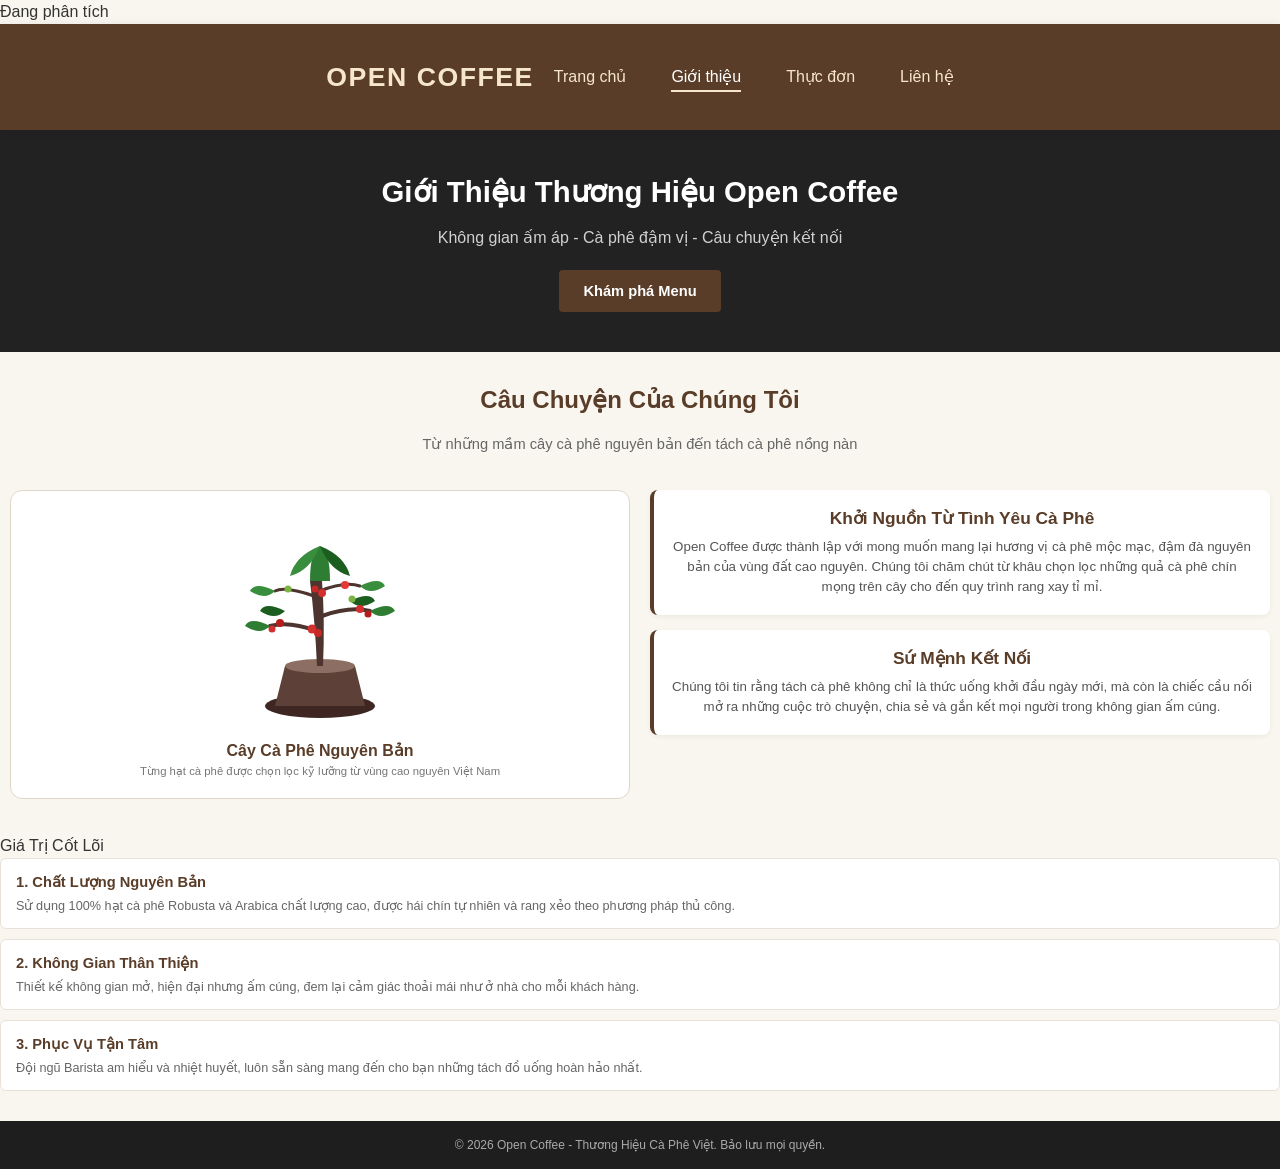
==== gioithieu.html @ ca4d2867 "Initial commit" ====
Đang phân tích
<!DOCTYPE html>
<html lang="vi">
<head>
    <meta charset="UTF-8">
    <title>Giới Thiệu Thương Hiệu - Open Coffee</title>
      <link rel="stylesheet" href="style.css">
    
      
</head>
<body>


     <header>
        <nav class="nav-container">
            <div class="logo">Open Coffee</div>
            <ul class="nav-menu">
                <li><a href="index.html" >Trang chủ</a></li>
                <li><a href="gioithieu.html"class="active">Giới thiệu</a></li>
                <li><a href="thucdon.html">Thực đơn</a></li>
                <li><a href="lienhe.html">Liên hệ</a></li>
            </ul>
        </nav>
    </header>
    <!-- Hero Section -->
    <div class="hero">
        <h1>Giới Thiệu Thương Hiệu Open Coffee</h1>
        <p>Không gian ấm áp - Cà phê đậm vị - Câu chuyện kết nối</p>
        <div class="hero-btn">Khám phá Menu</div>
    </div>

    <!-- Story Section -->
    <div class="section-title">Câu Chuyện Của Chúng Tôi</div>
    <div class="section-subtitle">Từ những mầm cây cà phê nguyên bản đến tách cà phê nồng nàn</div>

    <table class="content-table">
        <tr>
            <td class="col-50">
                <!-- SVG Coffee Tree Illustration -->
                <div class="illustration-box">
                    <svg width="240" height="220" viewBox="0 0 240 220" xmlns="http://www.w3.org/2000/svg">
                        <!-- Pot / Soil -->
                        <ellipse cx="120" cy="195" rx="55" ry="12" fill="#3e2723" />
                        <path d="M75,195 L85,155 L155,155 L165,195 Z" fill="#5d4037" />
                        <ellipse cx="120" cy="155" rx="35" ry="7" fill="#8d6e63" />
                        
                        <!-- Trunk -->
                        <path d="M117,155 Q115,110 110,70 Q118,65 122,70 Q125,110 123,155 Z" fill="#4e342e" />
                        
                        <!-- Branches -->
                        <path d="M116,120 Q90,110 70,115" stroke="#4e342e" stroke-width="4" fill="none" stroke-linecap="round" />
                        <path d="M122,105 Q150,95 170,100" stroke="#4e342e" stroke-width="4" fill="none" stroke-linecap="round" />
                        <path d="M114,85 Q85,75 75,80" stroke="#4e342e" stroke-width="3" fill="none" stroke-linecap="round" />
                        <path d="M120,80 Q145,70 160,75" stroke="#4e342e" stroke-width="3" fill="none" stroke-linecap="round" />

                        <!-- Leaves -->
                        <!-- Main Top Leaves -->
                        <path d="M110,70 Q110,40 120,35 Q130,40 130,70 Z" fill="#2e7d32" />
                        <path d="M120,35 Q95,45 90,65 Q110,60 120,35 Z" fill="#388e3c" />
                        <path d="M120,35 Q145,45 150,65 Q130,60 120,35 Z" fill="#1b5e20" />
                        
                        <!-- Left Leaves -->
                        <path d="M70,115 Q50,105 45,115 Q60,125 70,115 Z" fill="#2e7d32" />
                        <path d="M75,80 Q55,70 50,80 Q65,90 75,80 Z" fill="#388e3c" />
                        <path d="M85,100 Q65,90 60,100 Q75,110 85,100 Z" fill="#1b5e20" />

                        <!-- Right Leaves -->
                        <path d="M170,100 Q190,90 195,100 Q180,110 170,100 Z" fill="#2e7d32" />
                        <path d="M160,75 Q180,65 185,75 Q170,85 160,75 Z" fill="#388e3c" />
                        <path d="M150,90 Q170,80 175,90 Q160,100 150,90 Z" fill="#1b5e20" />

                        <!-- Coffee Cherries (Red Berries) -->
                        <circle cx="112" cy="118" r="4.5" fill="#d32f2f" />
                        <circle cx="118" cy="122" r="4" fill="#c62828" />
                        <circle cx="80" cy="112" r="4" fill="#b71c1c" />
                        <circle cx="72" cy="118" r="3.5" fill="#d32f2f" />
                        <circle cx="160" cy="98" r="4" fill="#d32f2f" />
                        <circle cx="168" cy="103" r="3.5" fill="#b71c1c" />
                        <circle cx="122" cy="82" r="4" fill="#d32f2f" />
                        <circle cx="115" cy="78" r="3.5" fill="#c62828" />
                        <circle cx="145" cy="74" r="4" fill="#e53935" />
                        
                        <!-- Unripe Green Cherries -->
                        <circle cx="88" cy="78" r="3.5" fill="#7cb342" />
                        <circle cx="152" cy="88" r="3.5" fill="#7cb342" />
                    </svg>
                    <div class="illustration-title">Cây Cà Phê Nguyên Bản</div>
                    <p style="font-size: 8.5pt; color: #777; margin-top: 4px;">Từng hạt cà phê được chọn lọc kỹ lưỡng từ vùng cao nguyên Việt Nam</p>
                </div>
            </td>
            <td class="col-50">
                <div class="card">
                    <h3>Khởi Nguồn Từ Tình Yêu Cà Phê</h3>
                    <p>Open Coffee được thành lập với mong muốn mang lại hương vị cà phê mộc mạc, đậm đà nguyên bản của vùng đất cao nguyên. Chúng tôi chăm chút từ khâu chọn lọc những quả cà phê chín mọng trên cây cho đến quy trình rang xay tỉ mỉ.</p>
                </div>
                <div class="card">
                    <h3>Sứ Mệnh Kết Nối</h3>
                    <p>Chúng tôi tin rằng tách cà phê không chỉ là thức uống khởi đầu ngày mới, mà còn là chiếc cầu nối mở ra những cuộc trò chuyện, chia sẻ và gắn kết mọi người trong không gian ấm cúng.</p>
                </div>
            </td>
        </tr>
    </table>

    <!-- Core Values Section -->
    <div class=" </header>section-title">Giá Trị Cốt Lõi</div>
    
    <div class="value-item">
        <h4>1. Chất Lượng Nguyên Bản</h4>
        <p>Sử dụng 100% hạt cà phê Robusta và Arabica chất lượng cao, được hái chín tự nhiên và rang xẻo theo phương pháp thủ công.</p>
    </div>

    <div class="value-item">
        <h4>2. Không Gian Thân Thiện</h4>
        <p>Thiết kế không gian mở, hiện đại nhưng ấm cúng, đem lại cảm giác thoải mái như ở nhà cho mỗi khách hàng.</p>
    </div>

    <div class="value-item">
        <h4>3. Phục Vụ Tận Tâm</h4>
        <p>Đội ngũ Barista am hiểu và nhiệt huyết, luôn sẵn sàng mang đến cho bạn những tách đồ uống hoàn hảo nhất.</p>
    </div>

    <!-- Footer -->
    <div class="footer">
        &copy; 2026 Open Coffee - Thương Hiệu Cà Phê Việt. Bảo lưu mọi quyền.
    </div>

</body>
</html>
---- style.css ----
/* --- 1. ĐỊNH NGHĨA BIẾN VÀ CẤU HÌNH CHUNG --- */
:root {
    --cafe-brown: #6F4E37;
    --cream: #F5E6CC;
    --dark-charcoal: #212121;
    --light-bg: #FAF6F0;
    --white: #FFFFFF;
}

* {
    margin: 0;
    padding: 0;
    box-sizing: border-box;
    font-family: 'Segoe UI', Tahoma, Geneva, Verdana, sans-serif;
}

body {
    background-color: var(--light-bg);
    color: var(--dark-charcoal);
    line-height: 1.6;
}

a {
    text-decoration: none;
    color: inherit;
}

/* --- 2. THANH MENU CHUNG (HEADER) --- */
header {
    background-color: var(--cafe-brown);
    position: sticky;
    top: 0;
    z-index: 1000;
    box-shadow: 0 2px 10px rgba(0,0,0,0.1);
}

.nav-container {
    max-width: 1200px;
    margin: 0 auto;
    display: flex;
    justify-content: space-between;
    align-items: center;
    padding: 15px 20px;
}

.logo {
    color: var(--cream);
    font-size: 24px;
    font-weight: bold;
    text-transform: uppercase;
    letter-spacing: 1px;
}


/* --- tạo menu nằm ngang --- */
.nav-menu {
    display: flex;
    list-style: none;
    gap: 25px;
}

.nav-menu a {
    color: var(--cream);
    font-weight: 500;
    transition: color 0.3s;
}

.nav-menu a:hover, .nav-menu a.active {
    color: var(--white);
    border-bottom: 2px solid var(--cream);
    padding-bottom: 5px;
}

/* --- 3. BANNER CHÍNH (HERO SECTION) --- */
.hero {
    background-color: var(--dark-charcoal);
    color: var(--cream);
    padding: 100px 20px;
    text-align: center;
}

.hero h1 {
    font-size: 42px;
    margin-bottom: 15px;
    color: var(--white);
}

.hero p {
    font-size: 18px;
    margin-bottom: 25px;
}

.btn {
    display: inline-block;
    background-color: var(--cafe-brown);
    color: var(--white);
    padding: 12px 30px;
    border-radius: 5px;
    font-weight: bold;
    transition: background 0.3s;
}

.btn:hover {
    background-color: #553c2a;
}

/* --- 4. BỐ CỤC NỘI DUNG (CONTAINER) --- */



/* --- tạo một khung nội dung ở giữa trang --- */
.container {
    max-width: 1200px;
    margin: 40px auto;
    padding: 0 20px;
}

.section-title {
    text-align: center;
    color: var(--cafe-brown);
    margin-bottom: 30px;
    font-size: 28px;
    position: relative;
}

/* --- 5. GRID SẢN PHẨM / TÍNH NĂNG --- */
.grid {
    display: grid;
    grid-template-columns: repeat(auto-fit, minmax(280px, 1fr));
    gap: 30px;
}

.card {
    background-color: var(--white);
    border-radius: 8px;
    overflow: hidden;
    box-shadow: 0 4px 6px rgba(0,0,0,0.05);
    padding: 20px;
    text-align: center;
}

.card img {
    width: 100%;
    height: 200px;
    object-fit: cover;
    border-radius: 6px;
    margin-bottom: 15px;
}

.card h3 {
    margin-bottom: 10px;
    color: var(--cafe-brown);
}

.price {
    font-weight: bold;
    color: #e44d26;
    margin: 10px 0;
}

/* --- 6. CHÂN TRANG (FOOTER) --- */
footer {
    background-color: var(--dark-charcoal);
    color: #999;
    padding: 40px 20px;
    margin-top: 60px;
}

.footer-content {
    max-width: 1200px;
    margin: 0 auto;
    display: flex;
    flex-wrap: wrap;
    justify-content: space-between;
    gap: 30px;
}

.footer-col h4 {
    color: var(--cream);
    margin-bottom: 15px;
}

.footer-bottom {
    text-align: center;
    padding-top: 20px;
    margin-top: 20px;
    border-top: 1px solid #333;
    font-size: 14px;
}

/* --- 7. FORM LIÊN HỆ --- */
.contact-wrapper {
    display: grid;
    grid-template-columns: 1fr 1fr;
    gap: 40px;
}

.contact-form input, .contact-form textarea {
    width: 100%;
    padding: 12px;
    margin-bottom: 15px;
    border: 1px solid #ddd;
    border-radius: 4px;
}

/* --- 8. HỖ TRỢ ĐÁP ỨNG DI ĐỘNG (RESPONSIVE) --- */
@media (max-width: 768px) {
    .nav-container {
        flex-direction: column;
        gap: 15px;
    }
    .contact-wrapper {
        grid-template-columns: 1fr;
    }
}
        body {
            background-color: #f9f6f0;
            color: #333;
        }

        /* Header section */
        header {
            background-color: #5a3d28;
            color: #fff;
            display: flex;
            justify-content: space-between;
            align-items: center;
            padding: 18px 80px;
        }

        .logo {
            font-size: 24px;
            font-weight: bold;
            letter-spacing: 1px;
            text-transform: uppercase;
        }

        nav a {
            color: #fff;
            text-decoration: none;
            margin-left: 25px;
            font-size: 16px;
            font-weight: 500;
            transition: color 0.3s;
        }

        nav a:hover, nav a.active {
            border-bottom: 2px solid #fff;
            padding-bottom: 4px;
        }

        /* Banner Hero section */
        .hero {
            background-color: #222;
            color: #fff;
            text-align: center;
            padding: 60px 20px;
        }

        .hero h1 {
            font-size: 38px;
            margin-bottom: 15px;
        }

        .hero p {
            color: #ccc;
            font-size: 16px;
            margin-bottom: 25px;
        }

        /* Menu Section */
        .menu-container {
            max-width: 1100px;
            margin: 40px auto;
            padding: 0 20px;
        }

        .category-title {
            color: #5a3d28;
            font-size: 28px;
            text-align: center;
            margin: 40px 0 20px;
            position: relative;
        }

        .category-title::after {
            content: '';
            display: block;
            width: 60px;
            height: 3px;
            background-color: #5a3d28;
            margin: 8px auto 0;
        }

        .menu-grid {
            display: grid;
            grid-template-columns: repeat(auto-fit, minmax(300px, 1fr));
            gap: 20px;
        }

        .menu-item {
            background-color: #fff;
            border-radius: 8px;
            padding: 20px;
            box-shadow: 0 2px 8px rgba(0,0,0,0.06);
            display: flex;
            justify-content: space-between;
            align-items: flex-start;
            border-left: 4px solid #5a3d28;
        }

        .item-info {
            flex: 1;
            padding-right: 15px;
        }

        .item-info h3 {
            font-size: 18px;
            color: #222;
            margin-bottom: 6px;
        }

        .item-info p {
            font-size: 13px;
            color: #666;
            line-height: 1.4;
        }

        .item-price {
            font-size: 16px;
            font-weight: bold;
            color: #5a3d28;
            white-space: nowrap;
        }

        /* Footer */
        footer {
            text-align: center;
            padding: 20px;
            background-color: #1e1e1e;
            color: #aaa;
            font-size: 14px;
            margin-top: 50px;
        }

        /* CSS.thucdon */
          * {
            margin: 0;
            padding: 0;
            box-sizing: border-box;
            font-family: 'Segoe UI', Tahoma, Geneva, Verdana, sans-serif;
        }

        body {
            background-color: #f9f6f0;
            color: #333;
            padding-bottom: 60px;
        }

        /* Header */
        header {
            background-color: #5a3d28;
            color: #fff;
            display: flex;
            justify-content: space-between;
            align-items: center;
            padding: 18px 80px;
            position: sticky;
            top: 0;
            z-index: 100;
        }

        .logo {
            font-size: 24px;
            font-weight: bold;
            letter-spacing: 1px;
            text-transform: uppercase;
        }

        nav a {
            color: #fff;
            text-decoration: none;
            margin-left: 20px;
            font-size: 16px;
            font-weight: 500;
        }

        .cart-btn-header {
            background-color: #d35400;
            color: white;
            border: none;
            padding: 8px 16px;
            border-radius: 20px;
            cursor: pointer;
            font-weight: bold;
            margin-left: 20px;
        }

        /* Hero */
        .hero {
            background-color: #222;
            color: #fff;
            text-align: center;
            padding: 50px 20px;
        }

        .hero h1 { font-size: 36px; margin-bottom: 10px; }
        .hero p { color: #ccc; font-size: 15px; }

        /* Menu Grid */
        .menu-container {
            max-width: 1100px;
            margin: 30px auto;
            padding: 0 20px;
        }

        .category-title {
            color: #5a3d28;
            font-size: 26px;
            text-align: center;
            margin: 40px 0 20px;
            position: relative;
        }

        .category-title::after {
            content: '';
            display: block;
            width: 50px;
            height: 3px;
            background-color: #5a3d28;
            margin: 8px auto 0;
        }

        .menu-grid {
            display: grid;
            grid-template-columns: repeat(auto-fit, minmax(320px, 1fr));
            gap: 20px;
        }

        .menu-item {
            background-color: #fff;
            border-radius: 8px;
            padding: 20px;
            box-shadow: 0 2px 8px rgba(0,0,0,0.06);
            display: flex;
            flex-direction: column;
            justify-content: space-between;
            border-left: 4px solid #5a3d28;
        }

        .item-header {
            display: flex;
            justify-content: space-between;
            align-items: flex-start;
            margin-bottom: 8px;
        }

        .item-info h3 { font-size: 18px; color: #222; }
        .item-info p { font-size: 13px; color: #666; margin-top: 4px; }
        .item-price { font-size: 16px; font-weight: bold; color: #5a3d28; white-space: nowrap; }

        .btn-add {
            align-self: flex-end;
            margin-top: 15px;
            background-color: #5a3d28;
            color: #fff;
            border: none;
            padding: 8px 15px;
            border-radius: 4px;
            cursor: pointer;
            font-size: 13px;
            transition: background 0.2s;
        }

        .btn-add:hover { background-color: #3d281a; }

        /* Modal Đặt Hàng */
        .modal-overlay {
            position: fixed;
            top: 0; left: 0; width: 100%; height: 100%;
            background: rgba(0,0,0,0.6);
            display: none;
            justify-content: center;
            align-items: center;
            z-index: 1000;
        }

        .modal-content {
            background: #fff;
            width: 90%;
            max-width: 550px;
            border-radius: 8px;
            padding: 25px;
            max-height: 90vh;
            overflow-y: auto;
        }

        .modal-header {
            display: flex;
            justify-content: space-between;
            align-items: center;
            border-bottom: 1px solid #eee;
            padding-bottom: 10px;
            margin-bottom: 15px;
        }

        .close-btn {
            background: none;
            border: none;
            font-size: 22px;
            cursor: pointer;
            color: #888;
        }

        .cart-list { margin-bottom: 15px; }

        .cart-item {
            display: flex;
            justify-content: space-between;
            align-items: center;
            padding: 8px 0;
            border-bottom: 1px dashed #eee;
        }

        .cart-item-qty {
            display: flex;
            align-items: center;
            gap: 8px;
        }

        .cart-item-qty button {
            width: 24px;
            height: 24px;
            border: 1px solid #ccc;
            background: #f0f0f0;
            cursor: pointer;
        }

        .cart-total {
            text-align: right;
            font-size: 18px;
            font-weight: bold;
            color: #d35400;
            margin: 15px 0;
        }

        /* Form nhập thông tin */
        .order-form input, .order-form textarea {
            width: 100%;
            padding: 10px;
            margin-bottom: 12px;
            border: 1px solid #ccc;
            border-radius: 4px;
            font-size: 14px;
        }

        .btn-submit-order {
            width: 100%;
            background-color: #d35400;
            color: white;
            border: none;
            padding: 12px;
            font-size: 16px;
            font-weight: bold;
            border-radius: 4px;
            cursor: pointer;
        }

        .btn-submit-order:hover { background-color: #b94600; }


        /* CSS.Lienhe*/

         .contact-page {  max-width: 1200px;  margin: 50px auto;  padding: 0 20px; }
        .contact-intro { text-align: center; margin-bottom: 40px; }
        .contact-intro h1 {  color: var(--cafe-brown); font-size: 36px; margin-bottom: 10px; }
       .contact-intro p { color: #666; font-size: 17px; }
        .contact-wrapper { display: grid; grid-template-columns: 1fr 1fr; gap: 30px; align-items: stretch; }
        .contact-box { background: var(--white);   padding: 30px; border-radius: 12px;  box-shadow: 0 5px 20px rgba(0, 0, 0, 0.08); }
        .contact-box h2 { color: var(--cafe-brown); margin-bottom: 20px; font-size: 24px; }
        .contact-form label {  display: block; font-weight: 600;  margin-bottom: 7px;  color: #333; }
        .contact-form input,
        .contact-form textarea { width: 100%; padding: 13px 15px; margin-bottom: 18px; border: 1px solid #ddd; border-radius: 7px; outline: none; font-size: 15px; transition: 0.3s; }
        .contact-form input:focus,
        .contact-form textarea:focus { border-color: var(--cafe-brown); box-shadow: 0 0 0 3px rgba(111, 78, 55, 0.12); }
        .contact-form textarea {  resize: vertical; min-height: 130px; }
        .contact-form .btn { border: none; width: 100%; cursor: pointer; font-size: 16px; }
        .contact-info { display: flex;  flex-direction: column; gap: 18px; }
        .info-item { display: flex; gap: 15px; padding: 15px;  background: #faf6f0; border-radius: 8px;}
        .info-icon { width: 42px; height: 42px; flex-shrink: 0; display: flex; align-items: center;  justify-content: center;background: var(--cafe-brown); color: white;  border-radius: 50%; font-size: 18px; }
        .info-item h3 { font-size: 16px; color: var(--cafe-brown); margin-bottom: 3px; }
        .info-item p { color: #555; margin: 0;  }
        .info-item a { color: #555; transition: 0.3s; }
        .info-item a:hover { color: var(--cafe-brown); }
        .map { margin-top: 20px; overflow: hidden; border-radius: 10px; }
        .map iframe { width: 100%; height: 250px; border: 0; display: block; }
        .social-contact { margin-top: 25px; }
        .social-contact h3 { color: var(--cafe-brown); margin-bottom: 12px; }
        .social-links { display: flex; gap: 10px;}
        .social-links a { width: 42px; height: 42px; display: flex; align-items: center; justify-content: center; background: var(--cafe-brown); color: white; border-radius: 50%; transition: 0.3s; }
        .social-links a:hover { background: #553c2a; transform: translateY(-3px); }
        .form-message { display: none; margin-top: 15px; padding: 12px;  border-radius: 7px; background: #e8f5e9; color: #2e7d32; text-align: center; }

        /* ===== MOBILE ===== */
 @media (max-width: 768px) { 
 .contact-page { margin: 35px auto; }
            .contact-intro h1 { font-size: 30px; }
            .contact-wrapper { grid-template-columns: 1fr; gap: 25px; }
            .contact-box { padding: 22px; }
        }
        /* CSS.Gioi thieu*/
  @page {
            size: A4;
            margin: 15mm 12mm;
            background-color: #f9f6f0;
        }

        *, *::before, *::after {
            box-sizing: border-box;
        }

        body {
            margin: 0;
            padding: 0;
            font-family: 'Segoe UI', Tahoma, Geneva, Verdana, sans-serif;
            color: #333;
            background-color: #f9f6f0;
            line-height: 1.5;
        }

        /* Header / Navbar */
        .header {
            background-color: #5a3d28;
            color: #ffffff;
            padding: 16px 25px;
            margin: -15mm -12mm 20px -12mm;
            display: table;
            width: calc(100% + 24mm);
        }

        .logo {
            display: table-cell;
            font-size: 20pt;
            font-weight: bold;
            letter-spacing: 1.5px;
            text-transform: uppercase;
            vertical-align: middle;
        }

        .nav {
            display: table-cell;
            text-align: right;
            vertical-align: middle;
        }

        .nav span {
            color: #ffffff;
            margin-left: 20px;
            font-size: 11pt;
            font-weight: 500;
        }

        .nav span.active {
            border-bottom: 2px solid #ffffff;
            padding-bottom: 3px;
        }

        /* Hero Banner Section */
        .hero {
            background-color: #222222;
            color: #ffffff;
            text-align: center;
            padding: 40px 20px;
            margin: 0 -12mm 30px -12mm;
        }

        .hero h1 {
            font-size: 22pt;
            margin: 0 0 12px 0;
            color: #ffffff;
            font-weight: 700;
        }

        .hero p {
            color: #d1d1d1;
            font-size: 12pt;
            margin: 0 0 20px 0;
        }

        .hero-btn {
            display: inline-block;
            background-color: #5a3d28;
            color: #ffffff;
            padding: 10px 24px;
            font-size: 11pt;
            font-weight: bold;
            border-radius: 4px;
            text-decoration: none;
        }

        /* Section Title */
        .section-title {
            text-align: center;
            color: #5a3d28;
            font-size: 18pt;
            font-weight: bold;
            margin: 25px 0 15px 0;
            page-break-after: avoid;
        }

        .section-subtitle {
            text-align: center;
            color: #666;
            font-size: 11pt;
            margin-bottom: 25px;
            page-break-after: avoid;
        }

        /* Layout Grid via Table */
        .content-table {
            width: 100%;
            border-collapse: collapse;
            margin-bottom: 25px;
        }

        .content-table td {
            vertical-align: top;
            padding: 10px;
        }

        .col-50 {
            width: 50%;
        }

        /* Card Container */
        .card {
            background: #ffffff;
            border-radius: 8px;
            padding: 18px;
            border-left: 4px solid #5a3d28;
            box-shadow: 0 2px 5px rgba(0,0,0,0.05);
            margin-bottom: 15px;
        }

        .card h3 {
            color: #5a3d28;
            font-size: 13pt;
            margin: 0 0 8px 0;
        }

        .card p {
            font-size: 10pt;
            color: #555;
            margin: 0;
            line-height: 1.5;
        }

        /* Embedded SVG Coffee Tree Illustration */
        .illustration-box {
            background-color: #ffffff;
            border-radius: 12px;
            padding: 20px;
            text-align: center;
            border: 1px solid #e0d6c8;
        }

        .illustration-title {
            font-size: 12pt;
            font-weight: bold;
            color: #5a3d28;
            margin-top: 10px;
        }

        /* Values Box */
        .value-item {
            background: #ffffff;
            border-radius: 6px;
            padding: 12px 15px;
            margin-bottom: 10px;
            border: 1px solid #e8e1d7;
        }

        .value-item h4 {
            margin: 0 0 4px 0;
            color: #5a3d28;
            font-size: 11pt;
        }

        .value-item p {
            margin: 0;
            font-size: 9.5pt;
            color: #666;
        }

        /* Footer */
        .footer {
            background-color: #1e1e1e;
            color: #aaaaaa;
            text-align: center;
            padding: 15px;
            font-size: 9pt;
            margin: 30px -12mm -15mm -12mm;
        }
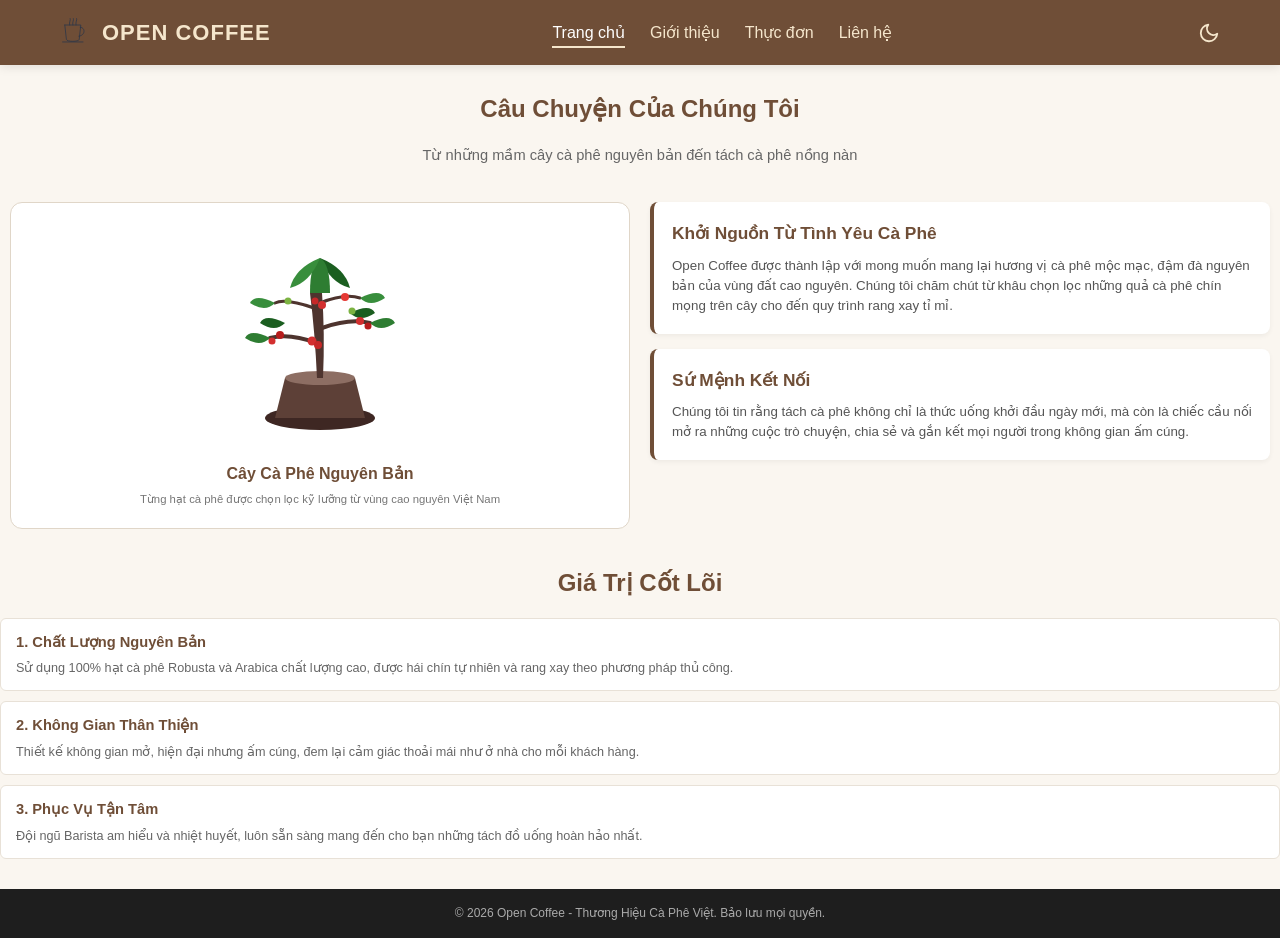
==== commit 5cbdae76: "toi uu, bo sung tinh nang" ====
--- a/gioithieu.html
+++ b/gioithieu.html
@@ -1,99 +1,122 @@
-Đang phân tích
 <!DOCTYPE html>
 <html lang="vi">
 <head>
     <meta charset="UTF-8">
     <title>Giới Thiệu Thương Hiệu - Open Coffee</title>
-      <link rel="stylesheet" href="style.css">
-    
-      
+    <link rel="icon" type="image/svg+xml" href="favicon.svg">
+    <link rel="stylesheet" href="style.css">
 </head>
 <body>
 
+   <header>
+        <nav class="nav-container">
+            <a href="index.html" class="logo" aria-label="Open Coffee - về trang chủ">
+                <img src="favicon.svg" alt="" class="logo-img" width="32" height="32">
+                <span class="logo-text">Open Coffee</span>
+            </a>
 
-     <header>
-        <nav class="nav-container">
-            <div class="logo">Open Coffee</div>
-            <ul class="nav-menu">
-                <li><a href="index.html" >Trang chủ</a></li>
-                <li><a href="gioithieu.html"class="active">Giới thiệu</a></li>
+            <ul class="nav-menu" id="nav-mobile">
+                <li><a href="index.html" class="active">Trang chủ</a></li>
+                <li><a href="gioithieu.html">Giới thiệu</a></li>
                 <li><a href="thucdon.html">Thực đơn</a></li>
                 <li><a href="lienhe.html">Liên hệ</a></li>
             </ul>
+
+            <div class="nav-actions">
+                <button id="dark-mode-toggle" type="button" aria-pressed="false" aria-label="Chuyển chế độ tối">
+                    <svg class="icon-moon" viewBox="0 0 24 24" fill="none" stroke="currentColor" stroke-width="2" stroke-linecap="round" stroke-linejoin="round" aria-hidden="true">
+                        <path d="M21 12.79A9 9 0 1 1 11.21 3 7 7 0 0 0 21 12.79Z"/>
+                    </svg>
+                    <svg class="icon-sun" viewBox="0 0 24 24" fill="none" stroke="currentColor" stroke-width="2" stroke-linecap="round" stroke-linejoin="round" aria-hidden="true">
+                        <circle cx="12" cy="12" r="4"/>
+                        <path d="M12 2v2M12 20v2M4.93 4.93l1.41 1.41M17.66 17.66l1.41 1.41M2 12h2M20 12h2M6.34 17.66l-1.41 1.41M19.07 4.93l-1.41 1.41"/>
+                    </svg>
+                </button>
+                <button aria-controls="nav-mobile" aria-expanded="false" aria-label="Mở menu" class="nav-toggle">
+                    <span></span><span></span><span></span>
+                </button>
+            </div>
         </nav>
     </header>
-    <!-- Hero Section -->
-    <div class="hero">
-        <h1>Giới Thiệu Thương Hiệu Open Coffee</h1>
-        <p>Không gian ấm áp - Cà phê đậm vị - Câu chuyện kết nối</p>
-        <div class="hero-btn">Khám phá Menu</div>
-    </div>
 
     <!-- Story Section -->
-    <div class="section-title">Câu Chuyện Của Chúng Tôi</div>
+    <div class="section-title-print">Câu Chuyện Của Chúng Tôi</div>
     <div class="section-subtitle">Từ những mầm cây cà phê nguyên bản đến tách cà phê nồng nàn</div>
 
     <table class="content-table">
         <tr>
             <td class="col-50">
-                <!-- SVG Coffee Tree Illustration -->
+                <!-- SVG Coffee Tree Illustration (tối ưu: gộp theo nhóm màu, viewBox gọn) -->
                 <div class="illustration-box">
-                    <svg width="240" height="220" viewBox="0 0 240 220" xmlns="http://www.w3.org/2000/svg">
+                    <svg width="240" height="220" viewBox="0 0 240 220" xmlns="http://www.w3.org/2000/svg" role="img" aria-label="Minh hoạ cây cà phê trong chậu">
                         <!-- Pot / Soil -->
-                        <ellipse cx="120" cy="195" rx="55" ry="12" fill="#3e2723" />
-                        <path d="M75,195 L85,155 L155,155 L165,195 Z" fill="#5d4037" />
-                        <ellipse cx="120" cy="155" rx="35" ry="7" fill="#8d6e63" />
-                        
-                        <!-- Trunk -->
-                        <path d="M117,155 Q115,110 110,70 Q118,65 122,70 Q125,110 123,155 Z" fill="#4e342e" />
-                        
-                        <!-- Branches -->
-                        <path d="M116,120 Q90,110 70,115" stroke="#4e342e" stroke-width="4" fill="none" stroke-linecap="round" />
-                        <path d="M122,105 Q150,95 170,100" stroke="#4e342e" stroke-width="4" fill="none" stroke-linecap="round" />
-                        <path d="M114,85 Q85,75 75,80" stroke="#4e342e" stroke-width="3" fill="none" stroke-linecap="round" />
-                        <path d="M120,80 Q145,70 160,75" stroke="#4e342e" stroke-width="3" fill="none" stroke-linecap="round" />
+                        <g>
+                            <ellipse cx="120" cy="195" rx="55" ry="12" fill="#3e2723"/>
+                            <path d="M75,195 L85,155 L155,155 L165,195 Z" fill="#5d4037"/>
+                            <ellipse cx="120" cy="155" rx="35" ry="7" fill="#8d6e63"/>
+                        </g>
 
-                        <!-- Leaves -->
-                        <!-- Main Top Leaves -->
-                        <path d="M110,70 Q110,40 120,35 Q130,40 130,70 Z" fill="#2e7d32" />
-                        <path d="M120,35 Q95,45 90,65 Q110,60 120,35 Z" fill="#388e3c" />
-                        <path d="M120,35 Q145,45 150,65 Q130,60 120,35 Z" fill="#1b5e20" />
-                        
-                        <!-- Left Leaves -->
-                        <path d="M70,115 Q50,105 45,115 Q60,125 70,115 Z" fill="#2e7d32" />
-                        <path d="M75,80 Q55,70 50,80 Q65,90 75,80 Z" fill="#388e3c" />
-                        <path d="M85,100 Q65,90 60,100 Q75,110 85,100 Z" fill="#1b5e20" />
+                        <!-- Trunk & branches -->
+                        <g fill="none" stroke="#4e342e" stroke-linecap="round">
+                            <path d="M117,155 Q115,110 110,70 Q118,65 122,70 Q125,110 123,155 Z" fill="#4e342e" stroke="none"/>
+                            <path d="M116,120 Q90,110 70,115" stroke-width="4"/>
+                            <path d="M122,105 Q150,95 170,100" stroke-width="4"/>
+                            <path d="M114,85 Q85,75 75,80" stroke-width="3"/>
+                            <path d="M120,80 Q145,70 160,75" stroke-width="3"/>
+                        </g>
 
-                        <!-- Right Leaves -->
-                        <path d="M170,100 Q190,90 195,100 Q180,110 170,100 Z" fill="#2e7d32" />
-                        <path d="M160,75 Q180,65 185,75 Q170,85 160,75 Z" fill="#388e3c" />
-                        <path d="M150,90 Q170,80 175,90 Q160,100 150,90 Z" fill="#1b5e20" />
+                        <!-- Leaves: dark green -->
+                        <g fill="#1b5e20">
+                            <path d="M120,35 Q145,45 150,65 Q130,60 120,35 Z"/>
+                            <path d="M85,100 Q65,90 60,100 Q75,110 85,100 Z"/>
+                            <path d="M150,90 Q170,80 175,90 Q160,100 150,90 Z"/>
+                        </g>
+                        <!-- Leaves: mid green -->
+                        <g fill="#2e7d32">
+                            <path d="M110,70 Q110,40 120,35 Q130,40 130,70 Z"/>
+                            <path d="M70,115 Q50,105 45,115 Q60,125 70,115 Z"/>
+                            <path d="M170,100 Q190,90 195,100 Q180,110 170,100 Z"/>
+                        </g>
+                        <!-- Leaves: light green -->
+                        <g fill="#388e3c">
+                            <path d="M120,35 Q95,45 90,65 Q110,60 120,35 Z"/>
+                            <path d="M75,80 Q55,70 50,80 Q65,90 75,80 Z"/>
+                            <path d="M160,75 Q180,65 185,75 Q170,85 160,75 Z"/>
+                        </g>
 
-                        <!-- Coffee Cherries (Red Berries) -->
-                        <circle cx="112" cy="118" r="4.5" fill="#d32f2f" />
-                        <circle cx="118" cy="122" r="4" fill="#c62828" />
-                        <circle cx="80" cy="112" r="4" fill="#b71c1c" />
-                        <circle cx="72" cy="118" r="3.5" fill="#d32f2f" />
-                        <circle cx="160" cy="98" r="4" fill="#d32f2f" />
-                        <circle cx="168" cy="103" r="3.5" fill="#b71c1c" />
-                        <circle cx="122" cy="82" r="4" fill="#d32f2f" />
-                        <circle cx="115" cy="78" r="3.5" fill="#c62828" />
-                        <circle cx="145" cy="74" r="4" fill="#e53935" />
-                        
-                        <!-- Unripe Green Cherries -->
-                        <circle cx="88" cy="78" r="3.5" fill="#7cb342" />
-                        <circle cx="152" cy="88" r="3.5" fill="#7cb342" />
+                        <!-- Coffee cherries: ripe red -->
+                        <g fill="#d32f2f">
+                            <circle cx="112" cy="118" r="4.5"/>
+                            <circle cx="72" cy="118" r="3.5"/>
+                            <circle cx="160" cy="98" r="4"/>
+                            <circle cx="122" cy="82" r="4"/>
+                        </g>
+                        <g fill="#c62828">
+                            <circle cx="118" cy="122" r="4"/>
+                            <circle cx="115" cy="78" r="3.5"/>
+                        </g>
+                        <g fill="#b71c1c">
+                            <circle cx="80" cy="112" r="4"/>
+                            <circle cx="168" cy="103" r="3.5"/>
+                        </g>
+                        <circle cx="145" cy="74" r="4" fill="#e53935"/>
+
+                        <!-- Unripe green cherries -->
+                        <g fill="#7cb342">
+                            <circle cx="88" cy="78" r="3.5"/>
+                            <circle cx="152" cy="88" r="3.5"/>
+                        </g>
                     </svg>
                     <div class="illustration-title">Cây Cà Phê Nguyên Bản</div>
                     <p style="font-size: 8.5pt; color: #777; margin-top: 4px;">Từng hạt cà phê được chọn lọc kỹ lưỡng từ vùng cao nguyên Việt Nam</p>
                 </div>
             </td>
             <td class="col-50">
-                <div class="card">
+                <div class="card-print">
                     <h3>Khởi Nguồn Từ Tình Yêu Cà Phê</h3>
                     <p>Open Coffee được thành lập với mong muốn mang lại hương vị cà phê mộc mạc, đậm đà nguyên bản của vùng đất cao nguyên. Chúng tôi chăm chút từ khâu chọn lọc những quả cà phê chín mọng trên cây cho đến quy trình rang xay tỉ mỉ.</p>
                 </div>
-                <div class="card">
+                <div class="card-print">
                     <h3>Sứ Mệnh Kết Nối</h3>
                     <p>Chúng tôi tin rằng tách cà phê không chỉ là thức uống khởi đầu ngày mới, mà còn là chiếc cầu nối mở ra những cuộc trò chuyện, chia sẻ và gắn kết mọi người trong không gian ấm cúng.</p>
                 </div>
@@ -102,11 +125,11 @@
     </table>
 
     <!-- Core Values Section -->
-    <div class=" </header>section-title">Giá Trị Cốt Lõi</div>
-    
+    <div class="section-title-print">Giá Trị Cốt Lõi</div>
+
     <div class="value-item">
         <h4>1. Chất Lượng Nguyên Bản</h4>
-        <p>Sử dụng 100% hạt cà phê Robusta và Arabica chất lượng cao, được hái chín tự nhiên và rang xẻo theo phương pháp thủ công.</p>
+        <p>Sử dụng 100% hạt cà phê Robusta và Arabica chất lượng cao, được hái chín tự nhiên và rang xay theo phương pháp thủ công.</p>
     </div>
 
     <div class="value-item">
@@ -120,9 +143,9 @@
     </div>
 
     <!-- Footer -->
-    <div class="footer">
+    <div class="footer-print">
         &copy; 2026 Open Coffee - Thương Hiệu Cà Phê Việt. Bảo lưu mọi quyền.
     </div>
 
 </body>
-</html>
+</html>
--- a/style.css
+++ b/style.css
@@ -1,10 +1,32 @@
-/* --- 1. ĐỊNH NGHĨA BIẾN VÀ CẤU HÌNH CHUNG --- */
+/* ============================================================
+   1. BIẾN & CẤU HÌNH CHUNG
+   ============================================================ */
 :root {
     --cafe-brown: #6F4E37;
+    --cafe-brown-dark: #553c2a;
     --cream: #F5E6CC;
     --dark-charcoal: #212121;
     --light-bg: #FAF6F0;
     --white: #FFFFFF;
+    --orange: #d35400;
+    --price-color: #e44d26;
+
+    /* Theme (đổi theo data-theme) */
+    --bg: var(--light-bg);
+    --text: var(--dark-charcoal);
+    --card-bg: var(--white);
+    --header-bg: var(--cafe-brown);
+    --header-text: var(--cream);
+    --muted-text: #666;
+}
+
+[data-theme="dark"] {
+    --bg: #121212;
+    --text: #f0f0f0;
+    --card-bg: #1e1e1e;
+    --header-bg: #3d2b1f;   /* nâu tối hơn khi ở dark mode, vẫn giữ tông nâu */
+    --header-text: var(--cream);
+    --muted-text: #aaaaaa;
 }
 
 * {
@@ -15,9 +37,10 @@
 }
 
 body {
-    background-color: var(--light-bg);
-    color: var(--dark-charcoal);
+    background-color: var(--bg);
+    color: var(--text);
     line-height: 1.6;
+    transition: background 0.3s, color 0.3s;
 }
 
 a {
@@ -25,13 +48,20 @@
     color: inherit;
 }
 
-/* --- 2. THANH MENU CHUNG (HEADER) --- */
+/* ============================================================
+   2. HEADER / NAVBAR (dùng chung mọi trang)
+   ============================================================ */
 header {
-    background-color: var(--cafe-brown);
+    background-color: var(--header-bg);
     position: sticky;
     top: 0;
     z-index: 1000;
     box-shadow: 0 2px 10px rgba(0,0,0,0.1);
+    transition: background 0.3s;
+}
+
+header.scrolled {
+    box-shadow: 0 2px 12px rgba(0,0,0,0.25);
 }
 
 .nav-container {
@@ -43,35 +73,102 @@
     padding: 15px 20px;
 }
 
+/* Logo (cụm ảnh + tên quán, bấm về trang chủ) */
 .logo {
-    color: var(--cream);
-    font-size: 24px;
+    display: flex;
+    align-items: center;
+    gap: 10px;
+    color: var(--header-text);
+    font-size: 22px;
     font-weight: bold;
     text-transform: uppercase;
     letter-spacing: 1px;
 }
 
-
-/* --- tạo menu nằm ngang --- */
+.logo-img {
+    display: block;
+}
+
+.logo-text {
+    color: var(--header-text);
+}
+
+/* Menu ngang */
 .nav-menu {
     display: flex;
     list-style: none;
     gap: 25px;
 }
 
+.nav-menu.hidden {
+    display: none;
+}
+
 .nav-menu a {
-    color: var(--cream);
+    color: var(--header-text);
     font-weight: 500;
     transition: color 0.3s;
 }
 
-.nav-menu a:hover, .nav-menu a.active {
+.nav-menu a:hover,
+.nav-menu a.active {
     color: var(--white);
     border-bottom: 2px solid var(--cream);
     padding-bottom: 5px;
 }
 
-/* --- 3. BANNER CHÍNH (HERO SECTION) --- */
+/* Cụm nút bên phải: dark mode + hamburger */
+.nav-actions {
+    display: flex;
+    align-items: center;
+    gap: 16px;
+    margin-left: 24px;
+}
+
+#dark-mode-toggle {
+    background: none;
+    border: none;
+    cursor: pointer;
+    display: flex;
+    align-items: center;
+    color: var(--header-text);
+    width: 22px;
+    height: 22px;
+    padding: 0;
+}
+
+#dark-mode-toggle .icon-sun,
+#dark-mode-toggle .icon-moon {
+    width: 22px;
+    height: 22px;
+}
+
+#dark-mode-toggle .icon-sun { display: none; }
+[data-theme="dark"] #dark-mode-toggle .icon-moon { display: none; }
+[data-theme="dark"] #dark-mode-toggle .icon-sun { display: block; }
+
+.nav-toggle {
+    display: none; /* bật ở @media mobile phía dưới nếu cần */
+    background: none;
+    border: none;
+    cursor: pointer;
+}
+
+/* Nút giỏ hàng trong header (trang thực đơn) */
+.cart-btn-header {
+    background-color: var(--orange);
+    color: white;
+    border: none;
+    padding: 8px 16px;
+    border-radius: 20px;
+    cursor: pointer;
+    font-weight: bold;
+    margin-left: 20px;
+}
+
+/* ============================================================
+   3. HERO / BANNER (dùng chung)
+   ============================================================ */
 .hero {
     background-color: var(--dark-charcoal);
     color: var(--cream);
@@ -87,6 +184,7 @@
 
 .hero p {
     font-size: 18px;
+    color: #d1d1d1;
     margin-bottom: 25px;
 }
 
@@ -97,18 +195,18 @@
     padding: 12px 30px;
     border-radius: 5px;
     font-weight: bold;
+    border: none;
+    cursor: pointer;
     transition: background 0.3s;
 }
 
 .btn:hover {
-    background-color: #553c2a;
-}
-
-/* --- 4. BỐ CỤC NỘI DUNG (CONTAINER) --- */
-
-
-
-/* --- tạo một khung nội dung ở giữa trang --- */
+    background-color: var(--cafe-brown-dark);
+}
+
+/* ============================================================
+   4. BỐ CỤC NỘI DUNG CHUNG
+   ============================================================ */
 .container {
     max-width: 1200px;
     margin: 40px auto;
@@ -123,7 +221,9 @@
     position: relative;
 }
 
-/* --- 5. GRID SẢN PHẨM / TÍNH NĂNG --- */
+/* ============================================================
+   5. GRID SẢN PHẨM (Trang chủ)
+   ============================================================ */
 .grid {
     display: grid;
     grid-template-columns: repeat(auto-fit, minmax(280px, 1fr));
@@ -131,12 +231,13 @@
 }
 
 .card {
-    background-color: var(--white);
+    background-color: var(--card-bg);
     border-radius: 8px;
     overflow: hidden;
     box-shadow: 0 4px 6px rgba(0,0,0,0.05);
     padding: 20px;
     text-align: center;
+    transition: background 0.3s;
 }
 
 .card img {
@@ -154,11 +255,535 @@
 
 .price {
     font-weight: bold;
-    color: #e44d26;
+    color: var(--price-color);
     margin: 10px 0;
 }
 
-/* --- 6. CHÂN TRANG (FOOTER) --- */
+/* ============================================================
+   6. TRANG THỰC ĐƠN
+   ============================================================ */
+.menu-container {
+    max-width: 1100px;
+    margin: 40px auto;
+    padding: 0 20px;
+}
+
+.category-title {
+    color: var(--cafe-brown);
+    font-size: 28px;
+    text-align: center;
+    margin: 40px 0 20px;
+    position: relative;
+}
+
+.category-title::after {
+    content: '';
+    display: block;
+    width: 60px;
+    height: 3px;
+    background-color: var(--cafe-brown);
+    margin: 8px auto 0;
+}
+
+.menu-grid {
+    display: grid;
+    grid-template-columns: repeat(auto-fit, minmax(300px, 1fr));
+    gap: 20px;
+}
+
+.menu-item {
+    background-color: var(--card-bg);
+    border-radius: 8px;
+    padding: 20px;
+    box-shadow: 0 2px 8px rgba(0,0,0,0.06);
+    display: flex;
+    flex-direction: column;
+    justify-content: space-between;
+    border-left: 4px solid var(--cafe-brown);
+    transition: background 0.3s;
+}
+
+.item-header {
+    display: flex;
+    justify-content: space-between;
+    align-items: flex-start;
+    margin-bottom: 8px;
+}
+
+.item-info {
+    flex: 1;
+    padding-right: 15px;
+}
+
+.item-info h3 {
+    font-size: 18px;
+    color: var(--text);
+    margin-bottom: 6px;
+}
+
+.item-info p {
+    font-size: 13px;
+    color: var(--muted-text);
+    line-height: 1.4;
+}
+
+.item-price {
+    font-size: 16px;
+    font-weight: bold;
+    color: var(--cafe-brown);
+    white-space: nowrap;
+}
+
+.btn-add {
+    align-self: flex-end;
+    margin-top: 15px;
+    background-color: var(--cafe-brown);
+    color: #fff;
+    border: none;
+    padding: 8px 15px;
+    border-radius: 4px;
+    cursor: pointer;
+    font-size: 13px;
+    transition: background 0.2s;
+}
+
+.btn-add:hover {
+    background-color: var(--cafe-brown-dark);
+}
+
+/* --- Modal đặt hàng --- */
+.modal-overlay {
+    position: fixed;
+    top: 0; left: 0; width: 100%; height: 100%;
+    background: rgba(0,0,0,0.6);
+    display: none;
+    justify-content: center;
+    align-items: center;
+    z-index: 1000;
+}
+
+.modal-content {
+    background: var(--card-bg);
+    width: 90%;
+    max-width: 550px;
+    border-radius: 8px;
+    padding: 25px;
+    max-height: 90vh;
+    overflow-y: auto;
+}
+
+.modal-header {
+    display: flex;
+    justify-content: space-between;
+    align-items: center;
+    border-bottom: 1px solid #eee;
+    padding-bottom: 10px;
+    margin-bottom: 15px;
+}
+
+.close-btn {
+    background: none;
+    border: none;
+    font-size: 22px;
+    cursor: pointer;
+    color: #888;
+}
+
+.cart-list { margin-bottom: 15px; }
+
+.cart-item {
+    display: flex;
+    justify-content: space-between;
+    align-items: center;
+    padding: 8px 0;
+    border-bottom: 1px dashed #eee;
+}
+
+.cart-item-qty {
+    display: flex;
+    align-items: center;
+    gap: 8px;
+}
+
+.cart-item-qty button {
+    width: 24px;
+    height: 24px;
+    border: 1px solid #ccc;
+    background: #f0f0f0;
+    cursor: pointer;
+}
+
+.cart-total {
+    text-align: right;
+    font-size: 18px;
+    font-weight: bold;
+    color: var(--orange);
+    margin: 15px 0;
+}
+
+.order-form input,
+.order-form textarea {
+    width: 100%;
+    padding: 10px;
+    margin-bottom: 12px;
+    border: 1px solid #ccc;
+    border-radius: 4px;
+    font-size: 14px;
+}
+
+.btn-submit-order {
+    width: 100%;
+    background-color: var(--orange);
+    color: white;
+    border: none;
+    padding: 12px;
+    font-size: 16px;
+    font-weight: bold;
+    border-radius: 4px;
+    cursor: pointer;
+}
+
+.btn-submit-order:hover { background-color: #b94600; }
+
+/* ============================================================
+   7. TRANG LIÊN HỆ
+   ============================================================ */
+.contact-page {
+    max-width: 1200px;
+    margin: 50px auto;
+    padding: 0 20px;
+}
+
+.contact-intro {
+    text-align: center;
+    margin-bottom: 40px;
+}
+
+.contact-intro h1 {
+    color: var(--cafe-brown);
+    font-size: 36px;
+    margin-bottom: 10px;
+}
+
+.contact-intro p {
+    color: var(--muted-text);
+    font-size: 17px;
+}
+
+.contact-wrapper {
+    display: grid;
+    grid-template-columns: 1fr 1fr;
+    gap: 30px;
+    align-items: stretch;
+}
+
+.contact-box {
+    background: var(--card-bg);
+    padding: 30px;
+    border-radius: 12px;
+    box-shadow: 0 5px 20px rgba(0, 0, 0, 0.08);
+}
+
+.contact-box h2 {
+    color: var(--cafe-brown);
+    margin-bottom: 20px;
+    font-size: 24px;
+}
+
+.contact-form label {
+    display: block;
+    font-weight: 600;
+    margin-bottom: 7px;
+    color: var(--text);
+}
+
+.contact-form input,
+.contact-form textarea {
+    width: 100%;
+    padding: 13px 15px;
+    margin-bottom: 18px;
+    border: 1px solid #ddd;
+    border-radius: 7px;
+    outline: none;
+    font-size: 15px;
+    transition: 0.3s;
+    background: var(--card-bg);
+    color: var(--text);
+}
+
+.contact-form input:focus,
+.contact-form textarea:focus {
+    border-color: var(--cafe-brown);
+    box-shadow: 0 0 0 3px rgba(111, 78, 55, 0.12);
+}
+
+.contact-form textarea {
+    resize: vertical;
+    min-height: 130px;
+}
+
+.contact-form .btn {
+    border: none;
+    width: 100%;
+    cursor: pointer;
+    font-size: 16px;
+}
+
+.contact-info {
+    display: flex;
+    flex-direction: column;
+    gap: 18px;
+}
+
+.info-item {
+    display: flex;
+    gap: 15px;
+    padding: 15px;
+    background: var(--bg);
+    border-radius: 8px;
+}
+
+.info-icon {
+    width: 42px;
+    height: 42px;
+    flex-shrink: 0;
+    display: flex;
+    align-items: center;
+    justify-content: center;
+    background: var(--cafe-brown);
+    color: white;
+    border-radius: 50%;
+    font-size: 18px;
+}
+
+.info-item h3 {
+    font-size: 16px;
+    color: var(--cafe-brown);
+    margin-bottom: 3px;
+}
+
+.info-item p { color: var(--muted-text); margin: 0; }
+.info-item a { color: var(--muted-text); transition: 0.3s; }
+.info-item a:hover { color: var(--cafe-brown); }
+
+.map {
+    margin-top: 20px;
+    overflow: hidden;
+    border-radius: 10px;
+}
+
+.map iframe {
+    width: 100%;
+    height: 250px;
+    border: 0;
+    display: block;
+}
+
+.social-contact { margin-top: 25px; }
+.social-contact h3 { color: var(--cafe-brown); margin-bottom: 12px; }
+
+.social-links { display: flex; gap: 10px; }
+
+.social-links a {
+    width: 42px;
+    height: 42px;
+    display: flex;
+    align-items: center;
+    justify-content: center;
+    background: var(--cafe-brown);
+    color: white;
+    border-radius: 50%;
+    transition: 0.3s;
+}
+
+.social-links a:hover {
+    background: var(--cafe-brown-dark);
+    transform: translateY(-3px);
+}
+
+.form-message {
+    display: none;
+    margin-top: 15px;
+    padding: 12px;
+    border-radius: 7px;
+    background: #e8f5e9;
+    color: #2e7d32;
+    text-align: center;
+}
+
+/* ============================================================
+   8. TRANG GIỚI THIỆU (bản in PDF)
+   ============================================================ */
+@page {
+    size: A4;
+    margin: 15mm 12mm;
+    background-color: var(--light-bg);
+}
+
+.gioithieu-header {
+    background-color: var(--cafe-brown);
+    color: #ffffff;
+    padding: 16px 25px;
+    margin: -15mm -12mm 20px -12mm;
+    display: table;
+    width: calc(100% + 24mm);
+}
+
+.gioithieu-header .logo {
+    display: table-cell;
+    font-size: 20pt;
+    vertical-align: middle;
+}
+
+.gioithieu-nav {
+    display: table-cell;
+    text-align: right;
+    vertical-align: middle;
+}
+
+.gioithieu-nav span {
+    color: #ffffff;
+    margin-left: 20px;
+    font-size: 11pt;
+    font-weight: 500;
+}
+
+.gioithieu-nav span.active {
+    border-bottom: 2px solid #ffffff;
+    padding-bottom: 3px;
+}
+
+.hero-print {
+    background-color: var(--dark-charcoal);
+    color: #ffffff;
+    text-align: center;
+    padding: 40px 20px;
+    margin: 0 -12mm 30px -12mm;
+}
+
+.hero-print h1 {
+    font-size: 22pt;
+    margin: 0 0 12px 0;
+    color: #ffffff;
+    font-weight: 700;
+}
+
+.hero-print p {
+    color: #d1d1d1;
+    font-size: 12pt;
+    margin: 0 0 20px 0;
+}
+
+.hero-btn {
+    display: inline-block;
+    background-color: var(--cafe-brown);
+    color: #ffffff;
+    padding: 10px 24px;
+    font-size: 11pt;
+    font-weight: bold;
+    border-radius: 4px;
+    text-decoration: none;
+}
+
+.section-title-print {
+    text-align: center;
+    color: var(--cafe-brown);
+    font-size: 18pt;
+    font-weight: bold;
+    margin: 25px 0 15px 0;
+    page-break-after: avoid;
+}
+
+.section-subtitle {
+    text-align: center;
+    color: #666;
+    font-size: 11pt;
+    margin-bottom: 25px;
+    page-break-after: avoid;
+}
+
+.content-table {
+    width: 100%;
+    border-collapse: collapse;
+    margin-bottom: 25px;
+}
+
+.content-table td {
+    vertical-align: top;
+    padding: 10px;
+}
+
+.col-50 { width: 50%; }
+
+.card-print {
+    background: #ffffff;
+    border-radius: 8px;
+    padding: 18px;
+    border-left: 4px solid var(--cafe-brown);
+    box-shadow: 0 2px 5px rgba(0,0,0,0.05);
+    margin-bottom: 15px;
+}
+
+.card-print h3 {
+    color: var(--cafe-brown);
+    font-size: 13pt;
+    margin: 0 0 8px 0;
+}
+
+.card-print p {
+    font-size: 10pt;
+    color: #555;
+    margin: 0;
+    line-height: 1.5;
+}
+
+.illustration-box {
+    background-color: #ffffff;
+    border-radius: 12px;
+    padding: 20px;
+    text-align: center;
+    border: 1px solid #e0d6c8;
+}
+
+.illustration-title {
+    font-size: 12pt;
+    font-weight: bold;
+    color: var(--cafe-brown);
+    margin-top: 10px;
+}
+
+.value-item {
+    background: #ffffff;
+    border-radius: 6px;
+    padding: 12px 15px;
+    margin-bottom: 10px;
+    border: 1px solid #e8e1d7;
+}
+
+.value-item h4 {
+    margin: 0 0 4px 0;
+    color: var(--cafe-brown);
+    font-size: 11pt;
+}
+
+.value-item p {
+    margin: 0;
+    font-size: 9.5pt;
+    color: #666;
+}
+
+.footer-print {
+    background-color: #1e1e1e;
+    color: #aaaaaa;
+    text-align: center;
+    padding: 15px;
+    font-size: 9pt;
+    margin: 30px -12mm -15mm -12mm;
+}
+
+/* ============================================================
+   9. FOOTER (dùng chung)
+   ============================================================ */
 footer {
     background-color: var(--dark-charcoal);
     color: #999;
@@ -188,22 +813,93 @@
     font-size: 14px;
 }
 
-/* --- 7. FORM LIÊN HỆ --- */
-.contact-wrapper {
-    display: grid;
-    grid-template-columns: 1fr 1fr;
-    gap: 40px;
-}
-
-.contact-form input, .contact-form textarea {
+/* ============================================================
+   10. NÚT SCROLL-TO-TOP (dùng chung)
+   ============================================================ */
+#nut-len-dau {
+    position: fixed;
+    bottom: 24px;
+    right: 24px;
+    width: 44px;
+    height: 44px;
+    border: none;
+    border-radius: 50%;
+    background: var(--cafe-brown);
+    color: #fff;
+    display: flex;
+    align-items: center;
+    justify-content: center;
+    cursor: pointer;
+    opacity: 0;
+    visibility: hidden;
+    transform: translateY(10px);
+    transition: opacity 0.25s, transform 0.25s, visibility 0.25s, background 0.3s;
+    z-index: 50;
+}
+
+#nut-len-dau:hover {
+    background: var(--cafe-brown-dark);
+}
+
+#nut-len-dau.show {
+    opacity: 1;
+    visibility: visible;
+    transform: translateY(0);
+}
+
+#nut-len-dau svg { width: 20px; height: 20px; }
+
+/* Header đơn giản riêng cho trang giới thiệu (layout in ấn, không sticky/dark-mode) */
+.header {
+    background-color: var(--cafe-brown);
+    color: #ffffff;
+    display: flex;
+    justify-content: space-between;
+    align-items: center;
+    padding: 18px 80px;
+}
+
+.header .logo {
+    color: #ffffff;
+    font-size: 24px;
+}
+
+.nav span {
+    margin-left: 25px;
+    font-size: 16px;
+    font-weight: 500;
+}
+
+.nav span a {
+    color: #ffffff;
+}
+
+.nav span.active a,
+.nav span a:hover {
+    border-bottom: 2px solid #ffffff;
+    padding-bottom: 4px;
+}
+
+/* Icon hamburger cho menu mobile */
+.nav-toggle {
+    flex-direction: column;
+    justify-content: center;
+    gap: 4px;
+    width: 22px;
+    height: 18px;
+}
+
+.nav-toggle span {
+    display: block;
     width: 100%;
-    padding: 12px;
-    margin-bottom: 15px;
-    border: 1px solid #ddd;
-    border-radius: 4px;
-}
-
-/* --- 8. HỖ TRỢ ĐÁP ỨNG DI ĐỘNG (RESPONSIVE) --- */
+    height: 2px;
+    background: var(--header-text);
+    border-radius: 2px;
+}
+
+/* ============================================================
+   11. RESPONSIVE
+   ============================================================ */
 @media (max-width: 768px) {
     .nav-container {
         flex-direction: column;
@@ -212,592 +908,24 @@
     .contact-wrapper {
         grid-template-columns: 1fr;
     }
-}
-        body {
-            background-color: #f9f6f0;
-            color: #333;
-        }
-
-        /* Header section */
-        header {
-            background-color: #5a3d28;
-            color: #fff;
-            display: flex;
-            justify-content: space-between;
-            align-items: center;
-            padding: 18px 80px;
-        }
-
-        .logo {
-            font-size: 24px;
-            font-weight: bold;
-            letter-spacing: 1px;
-            text-transform: uppercase;
-        }
-
-        nav a {
-            color: #fff;
-            text-decoration: none;
-            margin-left: 25px;
-            font-size: 16px;
-            font-weight: 500;
-            transition: color 0.3s;
-        }
-
-        nav a:hover, nav a.active {
-            border-bottom: 2px solid #fff;
-            padding-bottom: 4px;
-        }
-
-        /* Banner Hero section */
-        .hero {
-            background-color: #222;
-            color: #fff;
-            text-align: center;
-            padding: 60px 20px;
-        }
-
-        .hero h1 {
-            font-size: 38px;
-            margin-bottom: 15px;
-        }
-
-        .hero p {
-            color: #ccc;
-            font-size: 16px;
-            margin-bottom: 25px;
-        }
-
-        /* Menu Section */
-        .menu-container {
-            max-width: 1100px;
-            margin: 40px auto;
-            padding: 0 20px;
-        }
-
-        .category-title {
-            color: #5a3d28;
-            font-size: 28px;
-            text-align: center;
-            margin: 40px 0 20px;
-            position: relative;
-        }
-
-        .category-title::after {
-            content: '';
-            display: block;
-            width: 60px;
-            height: 3px;
-            background-color: #5a3d28;
-            margin: 8px auto 0;
-        }
-
-        .menu-grid {
-            display: grid;
-            grid-template-columns: repeat(auto-fit, minmax(300px, 1fr));
-            gap: 20px;
-        }
-
-        .menu-item {
-            background-color: #fff;
-            border-radius: 8px;
-            padding: 20px;
-            box-shadow: 0 2px 8px rgba(0,0,0,0.06);
-            display: flex;
-            justify-content: space-between;
-            align-items: flex-start;
-            border-left: 4px solid #5a3d28;
-        }
-
-        .item-info {
-            flex: 1;
-            padding-right: 15px;
-        }
-
-        .item-info h3 {
-            font-size: 18px;
-            color: #222;
-            margin-bottom: 6px;
-        }
-
-        .item-info p {
-            font-size: 13px;
-            color: #666;
-            line-height: 1.4;
-        }
-
-        .item-price {
-            font-size: 16px;
-            font-weight: bold;
-            color: #5a3d28;
-            white-space: nowrap;
-        }
-
-        /* Footer */
-        footer {
-            text-align: center;
-            padding: 20px;
-            background-color: #1e1e1e;
-            color: #aaa;
-            font-size: 14px;
-            margin-top: 50px;
-        }
-
-        /* CSS.thucdon */
-          * {
-            margin: 0;
-            padding: 0;
-            box-sizing: border-box;
-            font-family: 'Segoe UI', Tahoma, Geneva, Verdana, sans-serif;
-        }
-
-        body {
-            background-color: #f9f6f0;
-            color: #333;
-            padding-bottom: 60px;
-        }
-
-        /* Header */
-        header {
-            background-color: #5a3d28;
-            color: #fff;
-            display: flex;
-            justify-content: space-between;
-            align-items: center;
-            padding: 18px 80px;
-            position: sticky;
-            top: 0;
-            z-index: 100;
-        }
-
-        .logo {
-            font-size: 24px;
-            font-weight: bold;
-            letter-spacing: 1px;
-            text-transform: uppercase;
-        }
-
-        nav a {
-            color: #fff;
-            text-decoration: none;
-            margin-left: 20px;
-            font-size: 16px;
-            font-weight: 500;
-        }
-
-        .cart-btn-header {
-            background-color: #d35400;
-            color: white;
-            border: none;
-            padding: 8px 16px;
-            border-radius: 20px;
-            cursor: pointer;
-            font-weight: bold;
-            margin-left: 20px;
-        }
-
-        /* Hero */
-        .hero {
-            background-color: #222;
-            color: #fff;
-            text-align: center;
-            padding: 50px 20px;
-        }
-
-        .hero h1 { font-size: 36px; margin-bottom: 10px; }
-        .hero p { color: #ccc; font-size: 15px; }
-
-        /* Menu Grid */
-        .menu-container {
-            max-width: 1100px;
-            margin: 30px auto;
-            padding: 0 20px;
-        }
-
-        .category-title {
-            color: #5a3d28;
-            font-size: 26px;
-            text-align: center;
-            margin: 40px 0 20px;
-            position: relative;
-        }
-
-        .category-title::after {
-            content: '';
-            display: block;
-            width: 50px;
-            height: 3px;
-            background-color: #5a3d28;
-            margin: 8px auto 0;
-        }
-
-        .menu-grid {
-            display: grid;
-            grid-template-columns: repeat(auto-fit, minmax(320px, 1fr));
-            gap: 20px;
-        }
-
-        .menu-item {
-            background-color: #fff;
-            border-radius: 8px;
-            padding: 20px;
-            box-shadow: 0 2px 8px rgba(0,0,0,0.06);
-            display: flex;
-            flex-direction: column;
-            justify-content: space-between;
-            border-left: 4px solid #5a3d28;
-        }
-
-        .item-header {
-            display: flex;
-            justify-content: space-between;
-            align-items: flex-start;
-            margin-bottom: 8px;
-        }
-
-        .item-info h3 { font-size: 18px; color: #222; }
-        .item-info p { font-size: 13px; color: #666; margin-top: 4px; }
-        .item-price { font-size: 16px; font-weight: bold; color: #5a3d28; white-space: nowrap; }
-
-        .btn-add {
-            align-self: flex-end;
-            margin-top: 15px;
-            background-color: #5a3d28;
-            color: #fff;
-            border: none;
-            padding: 8px 15px;
-            border-radius: 4px;
-            cursor: pointer;
-            font-size: 13px;
-            transition: background 0.2s;
-        }
-
-        .btn-add:hover { background-color: #3d281a; }
-
-        /* Modal Đặt Hàng */
-        .modal-overlay {
-            position: fixed;
-            top: 0; left: 0; width: 100%; height: 100%;
-            background: rgba(0,0,0,0.6);
-            display: none;
-            justify-content: center;
-            align-items: center;
-            z-index: 1000;
-        }
-
-        .modal-content {
-            background: #fff;
-            width: 90%;
-            max-width: 550px;
-            border-radius: 8px;
-            padding: 25px;
-            max-height: 90vh;
-            overflow-y: auto;
-        }
-
-        .modal-header {
-            display: flex;
-            justify-content: space-between;
-            align-items: center;
-            border-bottom: 1px solid #eee;
-            padding-bottom: 10px;
-            margin-bottom: 15px;
-        }
-
-        .close-btn {
-            background: none;
-            border: none;
-            font-size: 22px;
-            cursor: pointer;
-            color: #888;
-        }
-
-        .cart-list { margin-bottom: 15px; }
-
-        .cart-item {
-            display: flex;
-            justify-content: space-between;
-            align-items: center;
-            padding: 8px 0;
-            border-bottom: 1px dashed #eee;
-        }
-
-        .cart-item-qty {
-            display: flex;
-            align-items: center;
-            gap: 8px;
-        }
-
-        .cart-item-qty button {
-            width: 24px;
-            height: 24px;
-            border: 1px solid #ccc;
-            background: #f0f0f0;
-            cursor: pointer;
-        }
-
-        .cart-total {
-            text-align: right;
-            font-size: 18px;
-            font-weight: bold;
-            color: #d35400;
-            margin: 15px 0;
-        }
-
-        /* Form nhập thông tin */
-        .order-form input, .order-form textarea {
-            width: 100%;
-            padding: 10px;
-            margin-bottom: 12px;
-            border: 1px solid #ccc;
-            border-radius: 4px;
-            font-size: 14px;
-        }
-
-        .btn-submit-order {
-            width: 100%;
-            background-color: #d35400;
-            color: white;
-            border: none;
-            padding: 12px;
-            font-size: 16px;
-            font-weight: bold;
-            border-radius: 4px;
-            cursor: pointer;
-        }
-
-        .btn-submit-order:hover { background-color: #b94600; }
-
-
-        /* CSS.Lienhe*/
-
-         .contact-page {  max-width: 1200px;  margin: 50px auto;  padding: 0 20px; }
-        .contact-intro { text-align: center; margin-bottom: 40px; }
-        .contact-intro h1 {  color: var(--cafe-brown); font-size: 36px; margin-bottom: 10px; }
-       .contact-intro p { color: #666; font-size: 17px; }
-        .contact-wrapper { display: grid; grid-template-columns: 1fr 1fr; gap: 30px; align-items: stretch; }
-        .contact-box { background: var(--white);   padding: 30px; border-radius: 12px;  box-shadow: 0 5px 20px rgba(0, 0, 0, 0.08); }
-        .contact-box h2 { color: var(--cafe-brown); margin-bottom: 20px; font-size: 24px; }
-        .contact-form label {  display: block; font-weight: 600;  margin-bottom: 7px;  color: #333; }
-        .contact-form input,
-        .contact-form textarea { width: 100%; padding: 13px 15px; margin-bottom: 18px; border: 1px solid #ddd; border-radius: 7px; outline: none; font-size: 15px; transition: 0.3s; }
-        .contact-form input:focus,
-        .contact-form textarea:focus { border-color: var(--cafe-brown); box-shadow: 0 0 0 3px rgba(111, 78, 55, 0.12); }
-        .contact-form textarea {  resize: vertical; min-height: 130px; }
-        .contact-form .btn { border: none; width: 100%; cursor: pointer; font-size: 16px; }
-        .contact-info { display: flex;  flex-direction: column; gap: 18px; }
-        .info-item { display: flex; gap: 15px; padding: 15px;  background: #faf6f0; border-radius: 8px;}
-        .info-icon { width: 42px; height: 42px; flex-shrink: 0; display: flex; align-items: center;  justify-content: center;background: var(--cafe-brown); color: white;  border-radius: 50%; font-size: 18px; }
-        .info-item h3 { font-size: 16px; color: var(--cafe-brown); margin-bottom: 3px; }
-        .info-item p { color: #555; margin: 0;  }
-        .info-item a { color: #555; transition: 0.3s; }
-        .info-item a:hover { color: var(--cafe-brown); }
-        .map { margin-top: 20px; overflow: hidden; border-radius: 10px; }
-        .map iframe { width: 100%; height: 250px; border: 0; display: block; }
-        .social-contact { margin-top: 25px; }
-        .social-contact h3 { color: var(--cafe-brown); margin-bottom: 12px; }
-        .social-links { display: flex; gap: 10px;}
-        .social-links a { width: 42px; height: 42px; display: flex; align-items: center; justify-content: center; background: var(--cafe-brown); color: white; border-radius: 50%; transition: 0.3s; }
-        .social-links a:hover { background: #553c2a; transform: translateY(-3px); }
-        .form-message { display: none; margin-top: 15px; padding: 12px;  border-radius: 7px; background: #e8f5e9; color: #2e7d32; text-align: center; }
-
-        /* ===== MOBILE ===== */
- @media (max-width: 768px) { 
- .contact-page { margin: 35px auto; }
-            .contact-intro h1 { font-size: 30px; }
-            .contact-wrapper { grid-template-columns: 1fr; gap: 25px; }
-            .contact-box { padding: 22px; }
-        }
-        /* CSS.Gioi thieu*/
-  @page {
-            size: A4;
-            margin: 15mm 12mm;
-            background-color: #f9f6f0;
-        }
-
-        *, *::before, *::after {
-            box-sizing: border-box;
-        }
-
-        body {
-            margin: 0;
-            padding: 0;
-            font-family: 'Segoe UI', Tahoma, Geneva, Verdana, sans-serif;
-            color: #333;
-            background-color: #f9f6f0;
-            line-height: 1.5;
-        }
-
-        /* Header / Navbar */
-        .header {
-            background-color: #5a3d28;
-            color: #ffffff;
-            padding: 16px 25px;
-            margin: -15mm -12mm 20px -12mm;
-            display: table;
-            width: calc(100% + 24mm);
-        }
-
-        .logo {
-            display: table-cell;
-            font-size: 20pt;
-            font-weight: bold;
-            letter-spacing: 1.5px;
-            text-transform: uppercase;
-            vertical-align: middle;
-        }
-
-        .nav {
-            display: table-cell;
-            text-align: right;
-            vertical-align: middle;
-        }
-
-        .nav span {
-            color: #ffffff;
-            margin-left: 20px;
-            font-size: 11pt;
-            font-weight: 500;
-        }
-
-        .nav span.active {
-            border-bottom: 2px solid #ffffff;
-            padding-bottom: 3px;
-        }
-
-        /* Hero Banner Section */
-        .hero {
-            background-color: #222222;
-            color: #ffffff;
-            text-align: center;
-            padding: 40px 20px;
-            margin: 0 -12mm 30px -12mm;
-        }
-
-        .hero h1 {
-            font-size: 22pt;
-            margin: 0 0 12px 0;
-            color: #ffffff;
-            font-weight: 700;
-        }
-
-        .hero p {
-            color: #d1d1d1;
-            font-size: 12pt;
-            margin: 0 0 20px 0;
-        }
-
-        .hero-btn {
-            display: inline-block;
-            background-color: #5a3d28;
-            color: #ffffff;
-            padding: 10px 24px;
-            font-size: 11pt;
-            font-weight: bold;
-            border-radius: 4px;
-            text-decoration: none;
-        }
-
-        /* Section Title */
-        .section-title {
-            text-align: center;
-            color: #5a3d28;
-            font-size: 18pt;
-            font-weight: bold;
-            margin: 25px 0 15px 0;
-            page-break-after: avoid;
-        }
-
-        .section-subtitle {
-            text-align: center;
-            color: #666;
-            font-size: 11pt;
-            margin-bottom: 25px;
-            page-break-after: avoid;
-        }
-
-        /* Layout Grid via Table */
-        .content-table {
-            width: 100%;
-            border-collapse: collapse;
-            margin-bottom: 25px;
-        }
-
-        .content-table td {
-            vertical-align: top;
-            padding: 10px;
-        }
-
-        .col-50 {
-            width: 50%;
-        }
-
-        /* Card Container */
-        .card {
-            background: #ffffff;
-            border-radius: 8px;
-            padding: 18px;
-            border-left: 4px solid #5a3d28;
-            box-shadow: 0 2px 5px rgba(0,0,0,0.05);
-            margin-bottom: 15px;
-        }
-
-        .card h3 {
-            color: #5a3d28;
-            font-size: 13pt;
-            margin: 0 0 8px 0;
-        }
-
-        .card p {
-            font-size: 10pt;
-            color: #555;
-            margin: 0;
-            line-height: 1.5;
-        }
-
-        /* Embedded SVG Coffee Tree Illustration */
-        .illustration-box {
-            background-color: #ffffff;
-            border-radius: 12px;
-            padding: 20px;
-            text-align: center;
-            border: 1px solid #e0d6c8;
-        }
-
-        .illustration-title {
-            font-size: 12pt;
-            font-weight: bold;
-            color: #5a3d28;
-            margin-top: 10px;
-        }
-
-        /* Values Box */
-        .value-item {
-            background: #ffffff;
-            border-radius: 6px;
-            padding: 12px 15px;
-            margin-bottom: 10px;
-            border: 1px solid #e8e1d7;
-        }
-
-        .value-item h4 {
-            margin: 0 0 4px 0;
-            color: #5a3d28;
-            font-size: 11pt;
-        }
-
-        .value-item p {
-            margin: 0;
-            font-size: 9.5pt;
-            color: #666;
-        }
-
-        /* Footer */
-        .footer {
-            background-color: #1e1e1e;
-            color: #aaaaaa;
-            text-align: center;
-            padding: 15px;
-            font-size: 9pt;
-            margin: 30px -12mm -15mm -12mm;
-        }+    .menu-grid {
+        grid-template-columns: 1fr;
+    }
+    .nav-toggle {
+        display: flex;
+    }
+    .nav-menu {
+        width: 100%;
+        flex-direction: column;
+        gap: 12px;
+    }
+    .header {
+        flex-direction: column;
+        gap: 12px;
+        padding: 18px 20px;
+        text-align: center;
+    }
+    .nav span {
+        margin: 0 10px;
+    }
+}
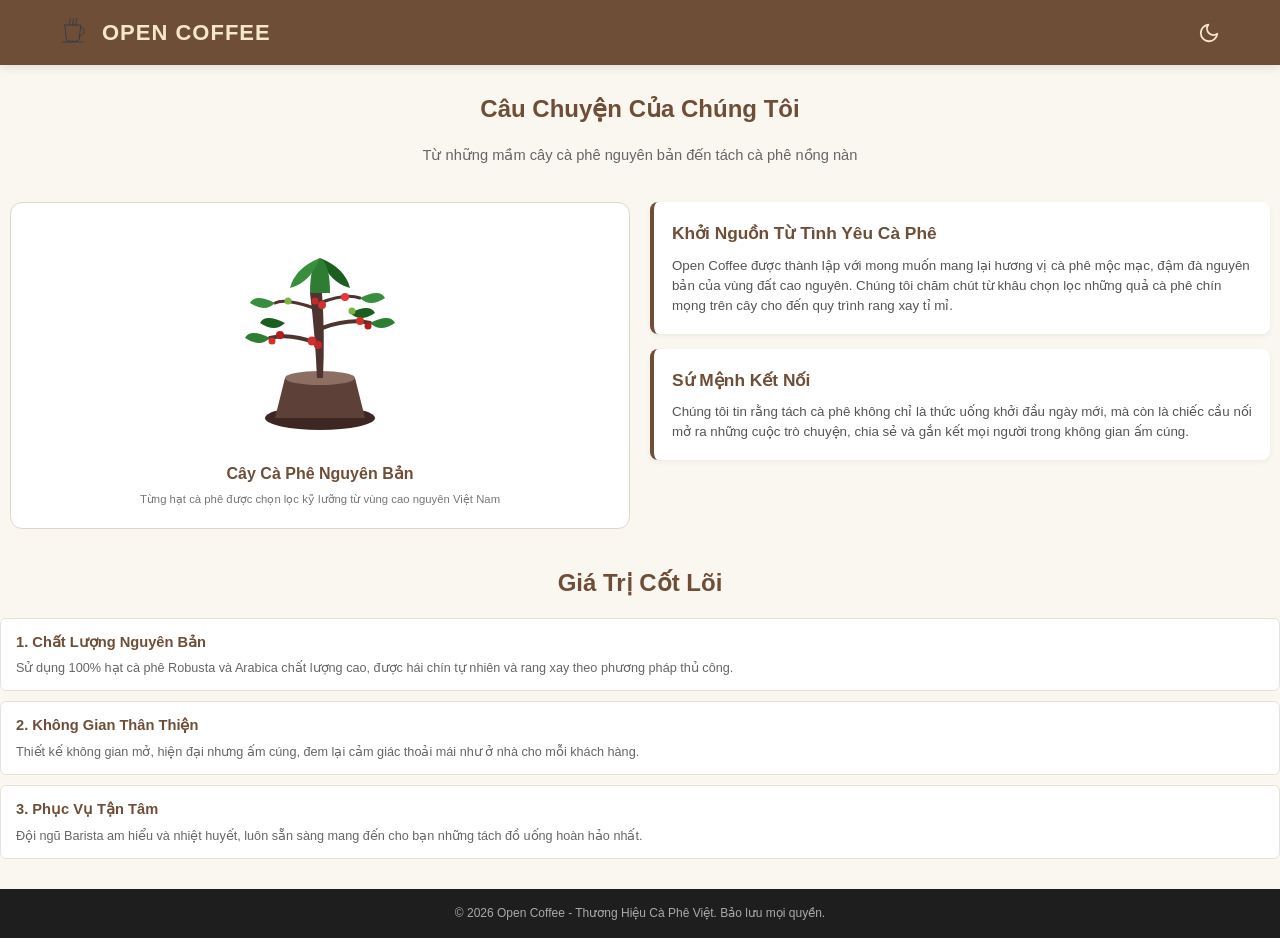
==== commit 11a39323: "hoan thanh dieu chinh, toi uu" ====
--- a/gioithieu.html
+++ b/gioithieu.html
@@ -2,9 +2,18 @@
 <html lang="vi">
 <head>
     <meta charset="UTF-8">
+    <meta name="viewport" content="width=device-width, initial-scale=1.0">
     <title>Giới Thiệu Thương Hiệu - Open Coffee</title>
     <link rel="icon" type="image/svg+xml" href="favicon.svg">
     <link rel="stylesheet" href="style.css">
+    <link rel="stylesheet" href="https://cdnjs.cloudflare.com/ajax/libs/font-awesome/6.5.1/css/all.min.css">
+    <script>
+      (function () {
+        const saved = localStorage.getItem("theme");
+        const prefersDark = window.matchMedia("(prefers-color-scheme: dark)").matches;
+        document.documentElement.setAttribute("data-theme", saved || (prefersDark ? "dark" : "light"));
+      })();
+    </script>
 </head>
 <body>
 
@@ -147,5 +156,14 @@
         &copy; 2026 Open Coffee - Thương Hiệu Cà Phê Việt. Bảo lưu mọi quyền.
     </div>
 
+      <button type="button" id="nut-len-dau" class="to-top" aria-label="Lên đầu trang">
+        <svg viewBox="0 0 24 24" fill="none" stroke="currentColor" stroke-width="2" stroke-linecap="round" stroke-linejoin="round" aria-hidden="true">
+            <path d="M12 19V5M5 12l7-7 7 7" />
+        </svg>
+    </button>
+
+    <script type="module" src="./js/main.js"></script>
+    
+
 </body>
 </html>
